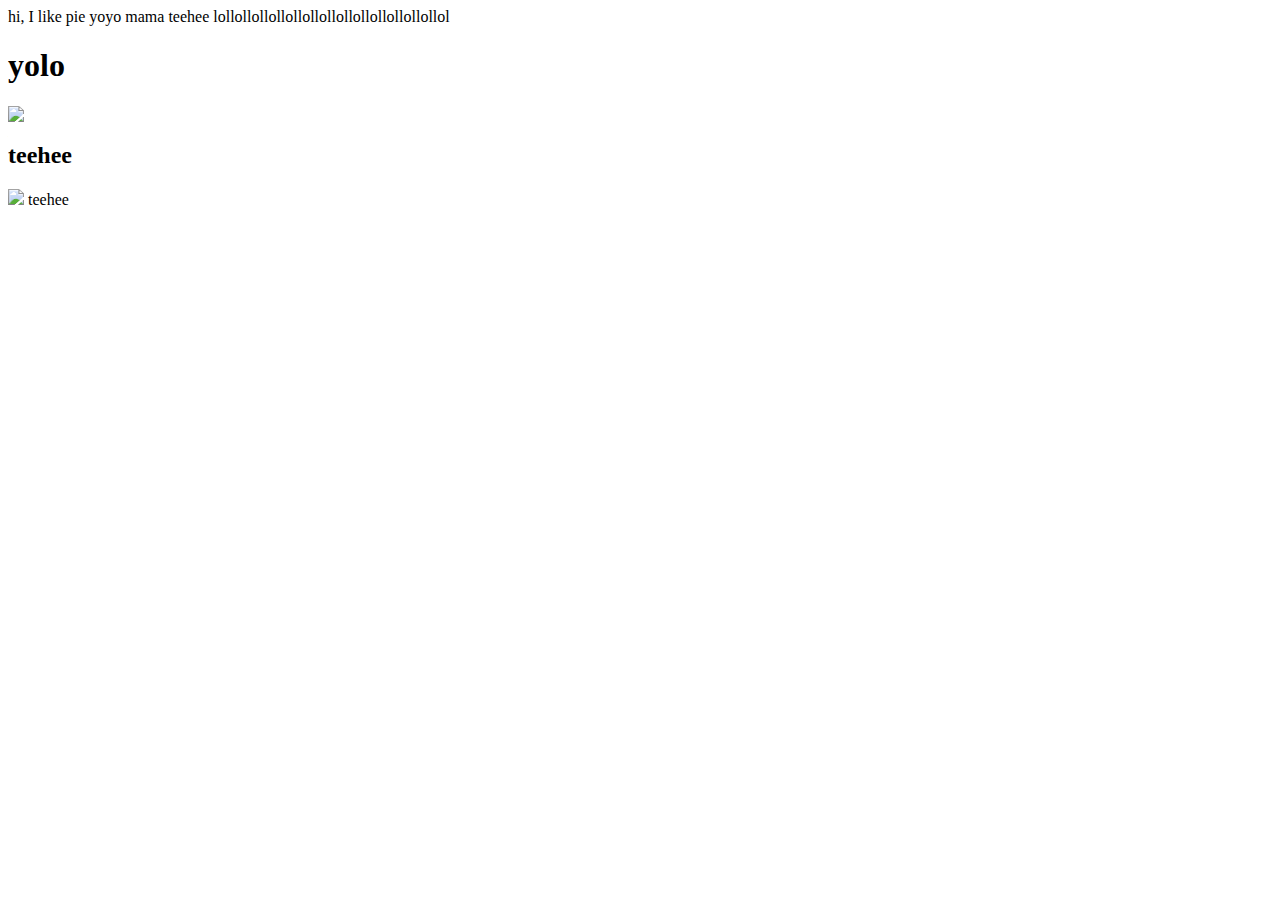
==== index.html @ 0c5f5f86 "my stuff" ====
hi, I like pie
yoyo mama teehee 
lollollollollollollollollollollollollollol
<!DOCTYPE html>
<html>
<head>
	<title>
		teehee 
	</title>
</head>
<body>
 <h1>

 	yolo
</h1>
<img src="http://ifunnyweb.com/wp-content/uploads/funny-baby-clon-toy.jpg"> 
  <h2>
  	teehee

  </h2>
  <img src="http://funny.st/wp-content/uploads/2011/08/No-you-did-not.jpg"
>
   teehee
</body>
</html>
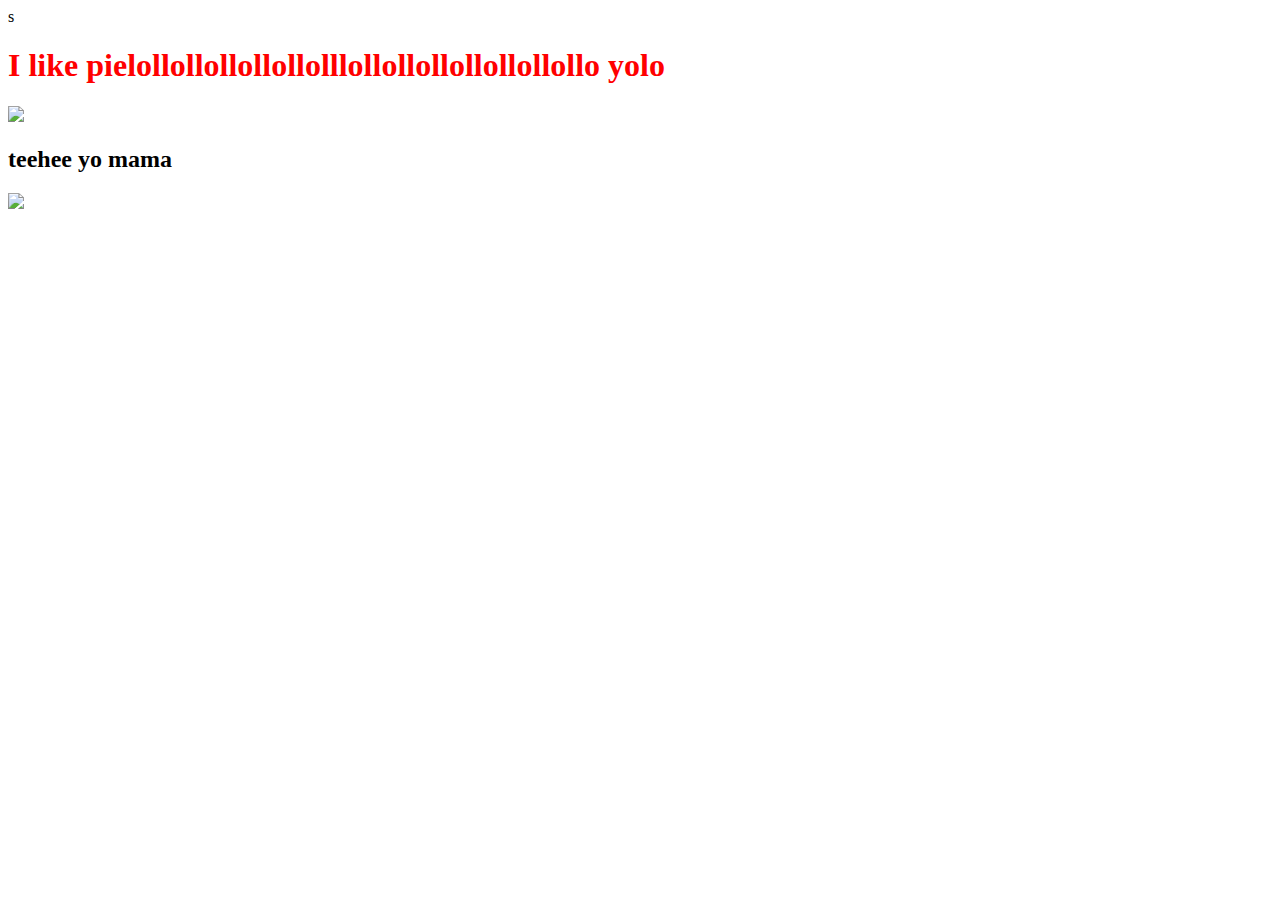
==== commit f0d63a6f: "mama" ====
--- a/index.html
+++ b/index.html
@@ -1,25 +1,28 @@
-hi, I like pie
-yoyo mama teehee 
-lollollollollollollollollollollollollollol
-<!DOCTYPE html>
+<!DOCTYPE html> 
+
+
 <html>
-<head>
+<head>s
 	<title>
-		teehee 
+		teehee
+
 	</title>
+<link rel="stylesheet" type="text/css" href="style.css">
+
 </head>
 <body>
  <h1>
-
+I like pielollollollollollolllollollollollollollollo
  	yolo
 </h1>
 <img src="http://ifunnyweb.com/wp-content/uploads/funny-baby-clon-toy.jpg"> 
   <h2>
   	teehee
-
+yo mama
   </h2>
   <img src="http://funny.st/wp-content/uploads/2011/08/No-you-did-not.jpg"
 >
-   teehee
+
+  <h3> teehee</h3>
 </body>
 </html>--- a/style.css
+++ b/style.css
@@ -0,0 +1,3 @@
+h1{color:red;}
+
+h3{color:white;}
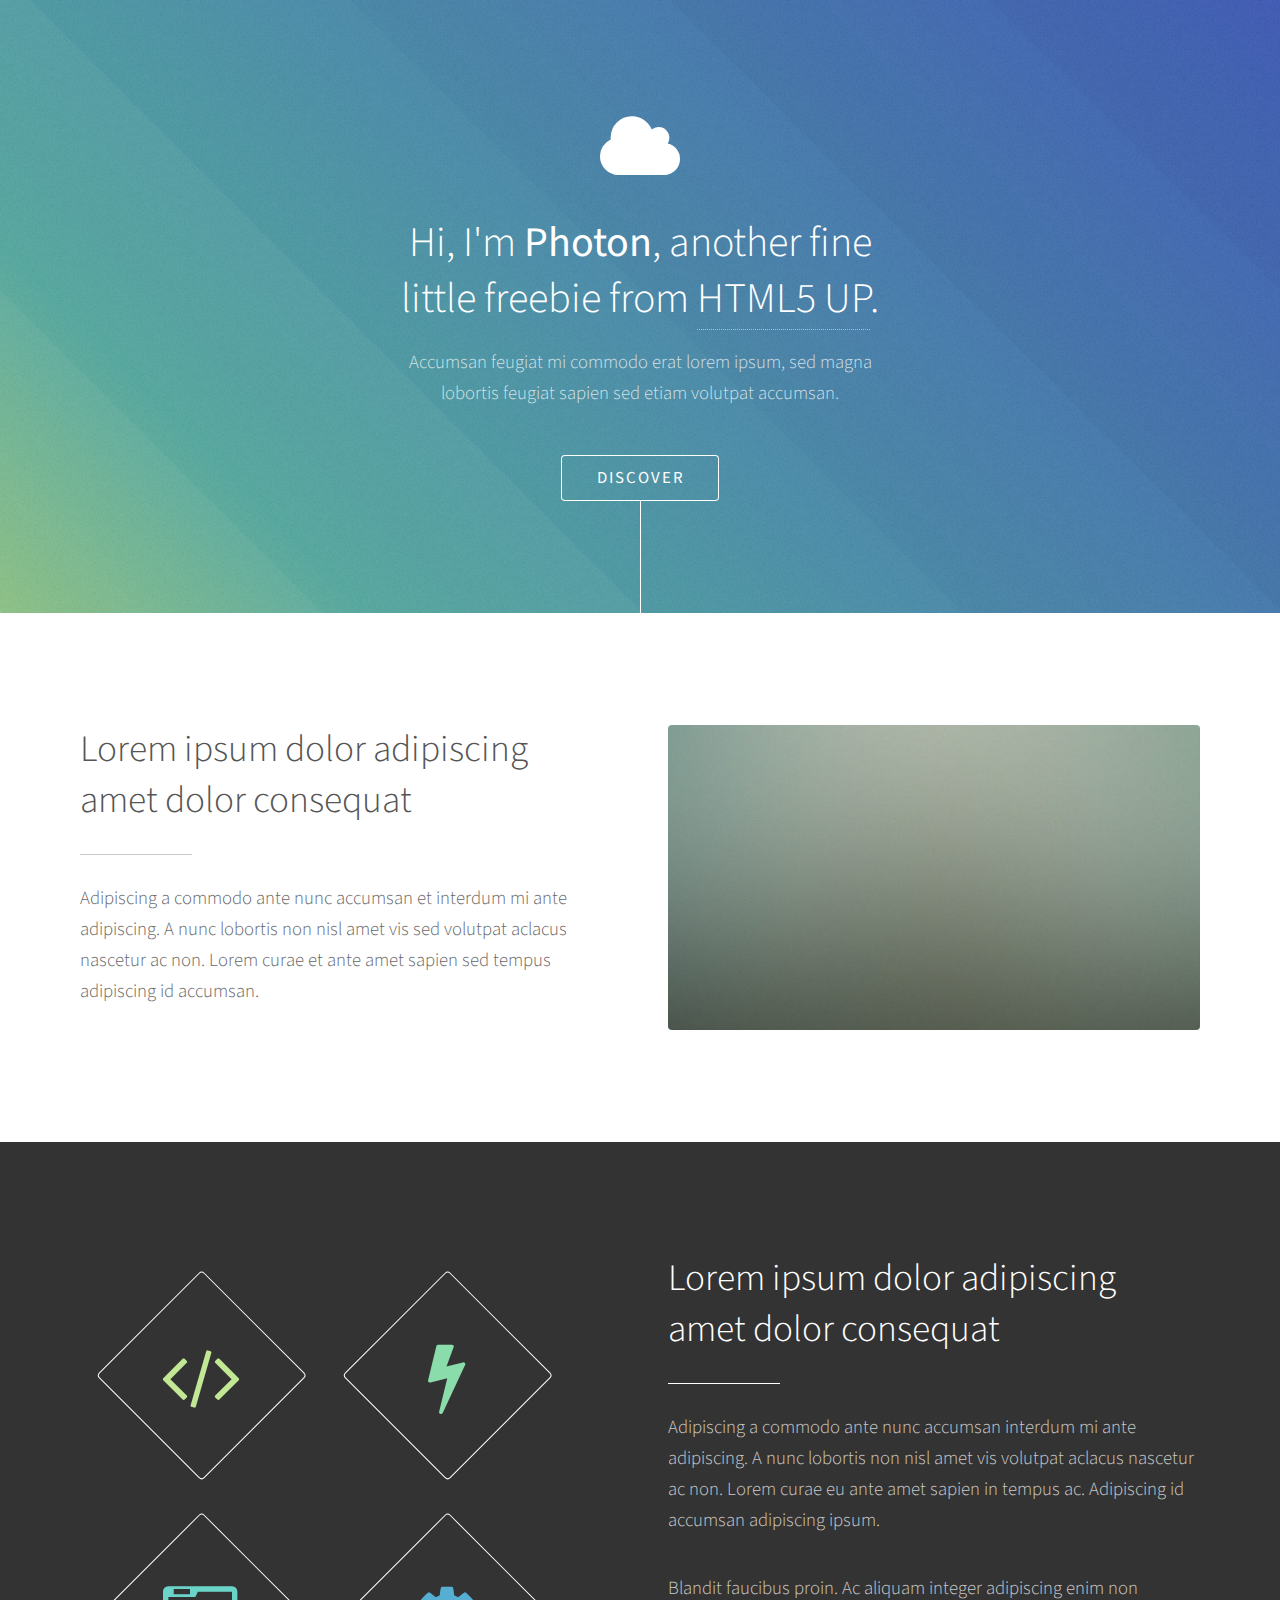
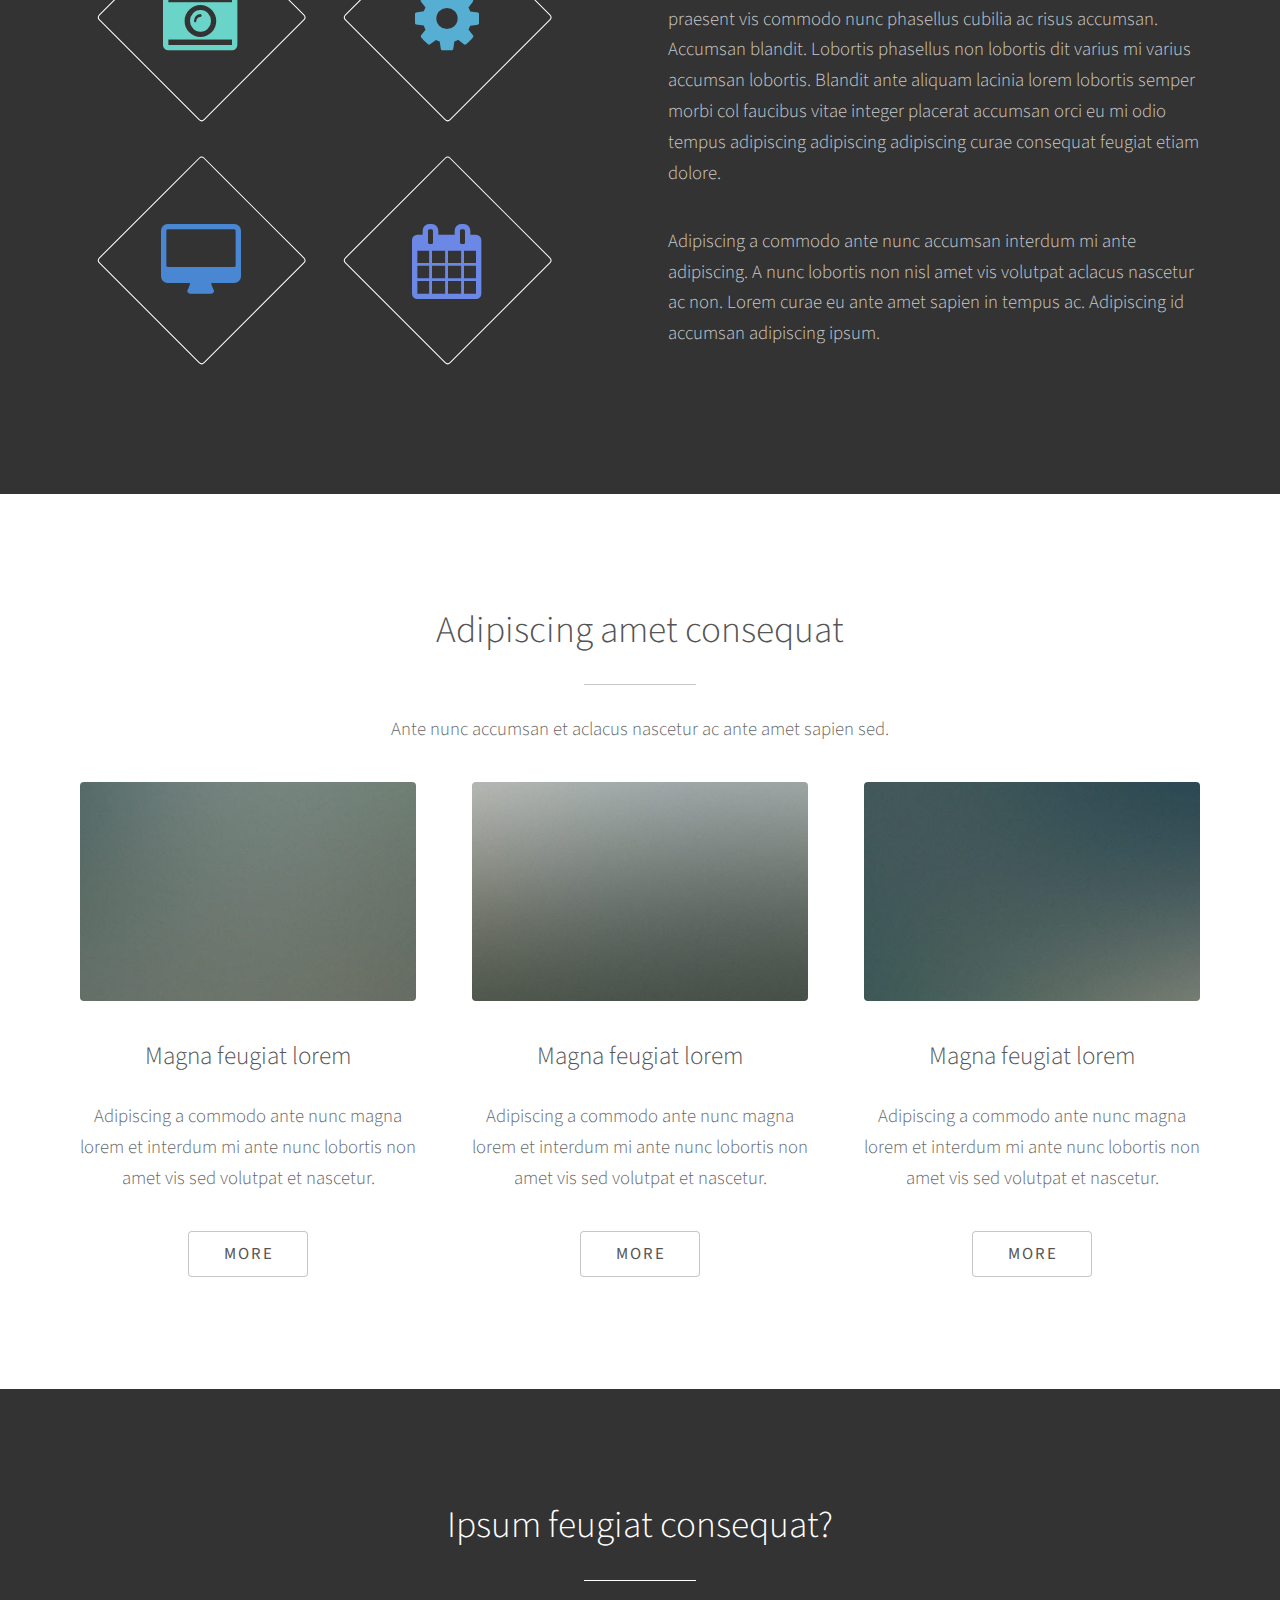
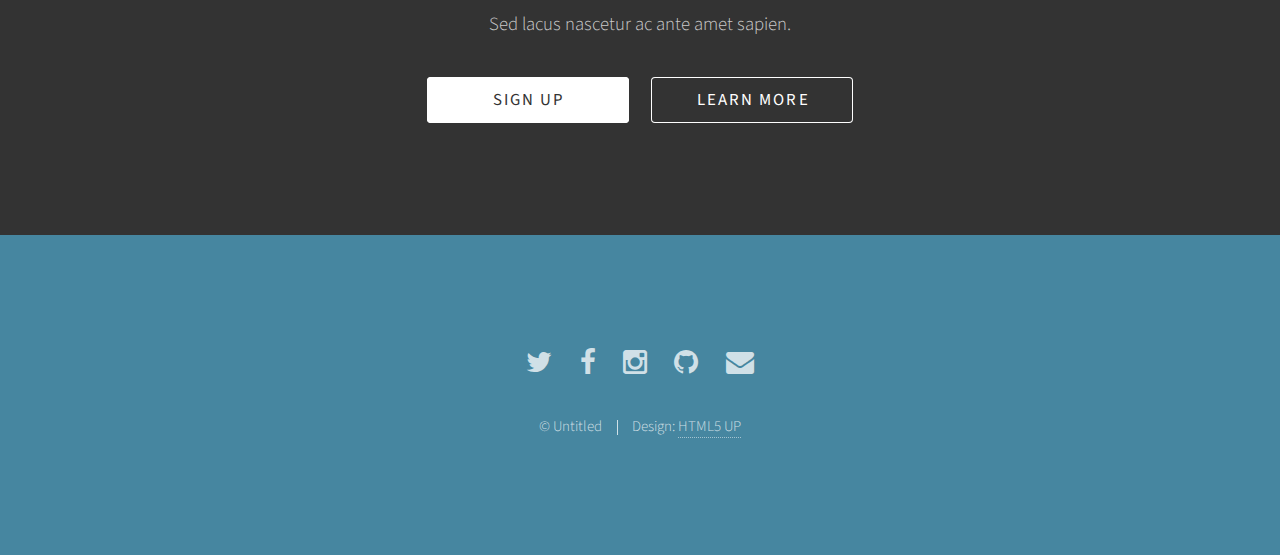
==== commit b53b1d8f: "addrszw ymxrgxnzesbh5rhgaewzse4rawf3" ====
--- a/index.html
+++ b/index.html
@@ -1,28 +1,472 @@
-<!DOCTYPE html> 
-
-
-<html>
-<head>s
-	<title>
-		teehee
-
-	</title>
-<link rel="stylesheet" type="text/css" href="style.css">
-
-</head>
-<body>
- <h1>
-I like pielollollollollollolllollollollollollollollo
- 	yolo
-</h1>
-<img src="http://ifunnyweb.com/wp-content/uploads/funny-baby-clon-toy.jpg"> 
-  <h2>
-  	teehee
-yo mama
-  </h2>
-  <img src="http://funny.st/wp-content/uploads/2011/08/No-you-did-not.jpg"
->
-
-  <h3> teehee</h3>
-</body>
+<!DOCTYPE HTML>
+<!--
+	Photon by HTML5 UP
+	html5up.net | @n33co
+	Free for personal and commercial use under the CCA 3.0 license (html5up.net/license)
+-->
+<html>
+	<head>
+		<title>Photon by HTML5 UP</title>
+		<meta http-equiv="content-type" content="text/html; charset=utf-8" />
+		<meta name="description" content="" />
+		<meta name="keywords" content="" />
+		<!--[if lte IE 8]><script src="css/ie/html5shiv.js"></script><![endif]-->
+		<script src="js/jquery.min.js"></script>
+		<script src="js/jquery.scrolly.min.js"></script>
+		<script src="js/skel.min.js"></script>
+		<script src="js/init.js"></script>
+		<noscript>
+			<link rel="stylesheet" href="css/skel.css" />
+			<link rel="stylesheet" href="css/style.css" />
+			<link rel="stylesheet" href="css/style-xlarge.css" />
+		</noscript>
+		<!--[if lte IE 9]><link rel="stylesheet" href="css/ie/v9.css" /><![endif]-->
+		<!--[if lte IE 8]><link rel="stylesheet" href="css/ie/v8.css" /><![endif]-->
+	</head>
+	<body>
+
+		<!-- Header -->
+			<section id="header">
+				<div class="inner">
+					<span class="icon major fa-cloud"></span>
+					<h1>Hi, I'm <strong>Photon</strong>, another fine<br />
+					little freebie from <a href="http://html5up.net">HTML5 UP</a>.</h1>
+					<p>Accumsan feugiat mi commodo erat lorem ipsum, sed magna<br />
+					lobortis feugiat sapien sed etiam volutpat accumsan.</p>
+					<ul class="actions">
+						<li><a href="#one" class="button scrolly">Discover</a></li>
+					</ul>
+				</div>
+			</section>
+
+		<!-- One -->
+			<section id="one" class="main style1">
+				<div class="container">
+					<div class="row 150%">
+						<div class="6u 12u$(medium)">
+							<header class="major">
+								<h2>Lorem ipsum dolor adipiscing<br />
+								amet dolor consequat</h2>
+							</header>
+							<p>Adipiscing a commodo ante nunc accumsan et interdum mi ante adipiscing. A nunc lobortis non nisl amet vis sed volutpat aclacus nascetur ac non. Lorem curae et ante amet sapien sed tempus adipiscing id accumsan.</p>
+						</div>
+						<div class="6u$ 12u$(medium) important(medium)">
+							<span class="image fit"><img src="images/pic01.jpg" alt="" /></span>
+						</div>
+					</div>
+				</div>
+			</section>
+
+		<!-- Two -->
+			<section id="two" class="main style2">
+				<div class="container">
+					<div class="row 150%">
+						<div class="6u 12u$(medium)">
+							<ul class="major-icons">
+								<li><span class="icon style1 major fa-code"></span></li>
+								<li><span class="icon style2 major fa-bolt"></span></li>
+								<li><span class="icon style3 major fa-camera-retro"></span></li>
+								<li><span class="icon style4 major fa-cog"></span></li>
+								<li><span class="icon style5 major fa-desktop"></span></li>
+								<li><span class="icon style6 major fa-calendar"></span></li>
+							</ul>
+						</div>
+						<div class="6u$ 12u$(medium)">
+							<header class="major">
+								<h2>Lorem ipsum dolor adipiscing<br />
+								amet dolor consequat</h2>
+							</header>
+							<p>Adipiscing a commodo ante nunc accumsan interdum mi ante adipiscing. A nunc lobortis non nisl amet vis volutpat aclacus nascetur ac non. Lorem curae eu ante amet sapien in tempus ac. Adipiscing id accumsan adipiscing ipsum.</p>
+							<p>Blandit faucibus proin. Ac aliquam integer adipiscing enim non praesent vis commodo nunc phasellus cubilia ac risus accumsan. Accumsan blandit. Lobortis phasellus non lobortis dit varius mi varius accumsan lobortis. Blandit ante aliquam lacinia lorem lobortis semper morbi col faucibus vitae integer placerat accumsan orci eu mi odio tempus adipiscing adipiscing adipiscing curae consequat feugiat etiam dolore.</p>
+							<p>Adipiscing a commodo ante nunc accumsan interdum mi ante adipiscing. A nunc lobortis non nisl amet vis volutpat aclacus nascetur ac non. Lorem curae eu ante amet sapien in tempus ac. Adipiscing id accumsan adipiscing ipsum.</p>
+						</div>
+					</div>
+				</div>
+			</section>
+
+		<!-- Three -->
+			<section id="three" class="main style1 special">
+				<div class="container">
+					<header class="major">
+						<h2>Adipiscing amet consequat</h2>
+					</header>
+					<p>Ante nunc accumsan et aclacus nascetur ac ante amet sapien sed.</p>
+					<div class="row 150%">
+						<div class="4u 12u$(medium)">
+							<span class="image fit"><img src="images/pic02.jpg" alt="" /></span>
+							<h3>Magna feugiat lorem</h3>
+							<p>Adipiscing a commodo ante nunc magna lorem et interdum mi ante nunc lobortis non amet vis sed volutpat et nascetur.</p>
+							<ul class="actions">
+								<li><a href="#" class="button">More</a></li>
+							</ul>
+						</div>
+						<div class="4u 12u$(medium)">
+							<span class="image fit"><img src="images/pic03.jpg" alt="" /></span>
+							<h3>Magna feugiat lorem</h3>
+							<p>Adipiscing a commodo ante nunc magna lorem et interdum mi ante nunc lobortis non amet vis sed volutpat et nascetur.</p>
+							<ul class="actions">
+								<li><a href="#" class="button">More</a></li>
+							</ul>
+						</div>
+						<div class="4u$ 12u$(medium)">
+							<span class="image fit"><img src="images/pic04.jpg" alt="" /></span>
+							<h3>Magna feugiat lorem</h3>
+							<p>Adipiscing a commodo ante nunc magna lorem et interdum mi ante nunc lobortis non amet vis sed volutpat et nascetur.</p>
+							<ul class="actions">
+								<li><a href="#" class="button">More</a></li>
+							</ul>
+						</div>
+					</div>
+				</div>
+			</section>
+
+		<!-- Four -->
+			<section id="four" class="main style2 special">
+				<div class="container">
+					<header class="major">
+						<h2>Ipsum feugiat consequat?</h2>
+					</header>
+					<p>Sed lacus nascetur ac ante amet sapien.</p>
+					<ul class="actions uniform">
+						<li><a href="#" class="button special">Sign Up</a></li>
+						<li><a href="#" class="button">Learn More</a></li>
+					</ul>
+				</div>
+			</section>
+
+		<!-- Five -->
+		<!--
+			<section id="five" class="main style1">
+				<div class="container">
+					<header class="major special">
+						<h2>Elements</h2>
+					</header>
+
+					<section>
+						<h4>Text</h4>
+						<p>This is <b>bold</b> and this is <strong>strong</strong>. This is <i>italic</i> and this is <em>emphasized</em>.
+						This is <sup>superscript</sup> text and this is <sub>subscript</sub> text.
+						This is <u>underlined</u> and this is code: <code>for (;;) { ... }</code>. Finally, <a href="#">this is a link</a>.</p>
+						<hr />
+						<header>
+							<h4>Heading with a Subtitle</h4>
+							<p>Lorem ipsum dolor sit amet nullam id egestas urna aliquam</p>
+						</header>
+						<p>Nunc lacinia ante nunc ac lobortis. Interdum adipiscing gravida odio porttitor sem non mi integer non faucibus ornare mi ut ante amet placerat aliquet. Volutpat eu sed ante lacinia sapien lorem accumsan varius montes viverra nibh in adipiscing blandit tempus accumsan.</p>
+						<header>
+							<h5>Heading with a Subtitle</h5>
+							<p>Lorem ipsum dolor sit amet nullam id egestas urna aliquam</p>
+						</header>
+						<p>Nunc lacinia ante nunc ac lobortis. Interdum adipiscing gravida odio porttitor sem non mi integer non faucibus ornare mi ut ante amet placerat aliquet. Volutpat eu sed ante lacinia sapien lorem accumsan varius montes viverra nibh in adipiscing blandit tempus accumsan.</p>
+						<hr />
+						<h2>Heading Level 2</h2>
+						<h3>Heading Level 3</h3>
+						<h4>Heading Level 4</h4>
+						<h5>Heading Level 5</h5>
+						<h6>Heading Level 6</h6>
+						<hr />
+						<h5>Blockquote</h5>
+						<blockquote>Fringilla nisl. Donec accumsan interdum nisi, quis tincidunt felis sagittis eget tempus euismod. Vestibulum ante ipsum primis in faucibus vestibulum. Blandit adipiscing eu felis iaculis volutpat ac adipiscing accumsan faucibus. Vestibulum ante ipsum primis in faucibus lorem ipsum dolor sit amet nullam adipiscing eu felis.</blockquote>
+						<h5>Preformatted</h5>
+						<pre><code>i = 0;
+
+while (!deck.isInOrder()) {
+print 'Iteration ' + i;
+deck.shuffle();
+i++;
+}
+
+print 'It took ' + i + ' iterations to sort the deck.';</code></pre>
+					</section>
+
+					<section>
+						<h4>Lists</h4>
+						<div class="row">
+							<div class="6u 12u$(medium)">
+								<h5>Unordered</h5>
+								<ul>
+									<li>Dolor pulvinar etiam.</li>
+									<li>Sagittis adipiscing.</li>
+									<li>Felis enim feugiat.</li>
+								</ul>
+								<h5>Alternate</h5>
+								<ul class="alt">
+									<li>Dolor pulvinar etiam.</li>
+									<li>Sagittis adipiscing.</li>
+									<li>Felis enim feugiat.</li>
+								</ul>
+							</div>
+							<div class="6u$ 12u$(medium)">
+								<h5>Ordered</h5>
+								<ol>
+									<li>Dolor pulvinar etiam.</li>
+									<li>Etiam vel felis viverra.</li>
+									<li>Felis enim feugiat.</li>
+									<li>Dolor pulvinar etiam.</li>
+									<li>Etiam vel felis lorem.</li>
+									<li>Felis enim et feugiat.</li>
+								</ol>
+								<h5>Icons</h5>
+								<ul class="icons">
+									<li><a href="#" class="icon fa-twitter"><span class="label">Twitter</span></a></li>
+									<li><a href="#" class="icon fa-facebook"><span class="label">Facebook</span></a></li>
+									<li><a href="#" class="icon fa-instagram"><span class="label">Instagram</span></a></li>
+									<li><a href="#" class="icon fa-github"><span class="label">Github</span></a></li>
+								</ul>
+							</div>
+						</div>
+						<h5>Actions</h5>
+						<div class="row">
+							<div class="6u 12u$(medium)">
+								<ul class="actions">
+									<li><a href="#" class="button special">Default</a></li>
+									<li><a href="#" class="button">Default</a></li>
+								</ul>
+								<ul class="actions small">
+									<li><a href="#" class="button special small">Small</a></li>
+									<li><a href="#" class="button small">Small</a></li>
+								</ul>
+								<ul class="actions vertical">
+									<li><a href="#" class="button special">Default</a></li>
+									<li><a href="#" class="button">Default</a></li>
+								</ul>
+								<ul class="actions vertical small">
+									<li><a href="#" class="button special small">Small</a></li>
+									<li><a href="#" class="button small">Small</a></li>
+								</ul>
+							</div>
+							<div class="6u 12u$(medium)">
+								<ul class="actions vertical">
+									<li><a href="#" class="button special fit">Default</a></li>
+									<li><a href="#" class="button fit">Default</a></li>
+								</ul>
+								<ul class="actions vertical small">
+									<li><a href="#" class="button special small fit">Small</a></li>
+									<li><a href="#" class="button small fit">Small</a></li>
+								</ul>
+							</div>
+						</div>
+					</section>
+
+					<section>
+						<h4>Table</h4>
+						<h5>Default</h5>
+						<div class="table-wrapper">
+							<table>
+								<thead>
+									<tr>
+										<th>Name</th>
+										<th>Description</th>
+										<th>Price</th>
+									</tr>
+								</thead>
+								<tbody>
+									<tr>
+										<td>Item One</td>
+										<td>Ante turpis integer aliquet porttitor.</td>
+										<td>29.99</td>
+									</tr>
+									<tr>
+										<td>Item Two</td>
+										<td>Vis ac commodo adipiscing arcu aliquet.</td>
+										<td>19.99</td>
+									</tr>
+									<tr>
+										<td>Item Three</td>
+										<td> Morbi faucibus arcu accumsan lorem.</td>
+										<td>29.99</td>
+									</tr>
+									<tr>
+										<td>Item Four</td>
+										<td>Vitae integer tempus condimentum.</td>
+										<td>19.99</td>
+									</tr>
+									<tr>
+										<td>Item Five</td>
+										<td>Ante turpis integer aliquet porttitor.</td>
+										<td>29.99</td>
+									</tr>
+								</tbody>
+								<tfoot>
+									<tr>
+										<td colspan="2"></td>
+										<td>100.00</td>
+									</tr>
+								</tfoot>
+							</table>
+						</div>
+
+						<h5>Alternate</h5>
+						<div class="table-wrapper">
+							<table class="alt">
+								<thead>
+									<tr>
+										<th>Name</th>
+										<th>Description</th>
+										<th>Price</th>
+									</tr>
+								</thead>
+								<tbody>
+									<tr>
+										<td>Item One</td>
+										<td>Ante turpis integer aliquet porttitor.</td>
+										<td>29.99</td>
+									</tr>
+									<tr>
+										<td>Item Two</td>
+										<td>Vis ac commodo adipiscing arcu aliquet.</td>
+										<td>19.99</td>
+									</tr>
+									<tr>
+										<td>Item Three</td>
+										<td> Morbi faucibus arcu accumsan lorem.</td>
+										<td>29.99</td>
+									</tr>
+									<tr>
+										<td>Item Four</td>
+										<td>Vitae integer tempus condimentum.</td>
+										<td>19.99</td>
+									</tr>
+									<tr>
+										<td>Item Five</td>
+										<td>Ante turpis integer aliquet porttitor.</td>
+										<td>29.99</td>
+									</tr>
+								</tbody>
+								<tfoot>
+									<tr>
+										<td colspan="2"></td>
+										<td>100.00</td>
+									</tr>
+								</tfoot>
+							</table>
+						</div>
+					</section>
+
+					<section>
+						<h4>Buttons</h4>
+						<ul class="actions">
+							<li><a href="#" class="button special">Special</a></li>
+							<li><a href="#" class="button">Default</a></li>
+						</ul>
+						<ul class="actions">
+							<li><a href="#" class="button big">Big</a></li>
+							<li><a href="#" class="button">Default</a></li>
+							<li><a href="#" class="button small">Small</a></li>
+						</ul>
+						<ul class="actions fit">
+							<li><a href="#" class="button fit">Fit</a></li>
+							<li><a href="#" class="button special fit">Fit</a></li>
+							<li><a href="#" class="button fit">Fit</a></li>
+						</ul>
+						<ul class="actions fit small">
+							<li><a href="#" class="button special fit small">Fit + Small</a></li>
+							<li><a href="#" class="button fit small">Fit + Small</a></li>
+							<li><a href="#" class="button special fit small">Fit + Small</a></li>
+						</ul>
+						<ul class="actions">
+							<li><a href="#" class="button special icon fa-download">Icon</a></li>
+							<li><a href="#" class="button icon fa-download">Icon</a></li>
+						</ul>
+						<ul class="actions">
+							<li><span class="button special disabled">Disabled</span></li>
+							<li><span class="button disabled">Disabled</span></li>
+						</ul>
+					</section>
+
+					<section>
+						<h4>Form</h4>
+						<form method="post" action="#">
+							<div class="row uniform 50%">
+								<div class="6u 12u$(xsmall)">
+									<input type="text" name="demo-name" id="demo-name" value="" placeholder="Name" />
+								</div>
+								<div class="6u$ 12u$(xsmall)">
+									<input type="email" name="demo-email" id="demo-email" value="" placeholder="Email" />
+								</div>
+								<div class="12u$">
+									<div class="select-wrapper">
+										<select name="demo-category" id="demo-category">
+											<option value="">- Category -</option>
+											<option value="1">Manufacturing</option>
+											<option value="1">Shipping</option>
+											<option value="1">Administration</option>
+											<option value="1">Human Resources</option>
+										</select>
+									</div>
+								</div>
+								<div class="4u 12u$(small)">
+									<input type="radio" id="demo-priority-low" name="demo-priority" checked>
+									<label for="demo-priority-low">Low</label>
+								</div>
+								<div class="4u 12u$(small)">
+									<input type="radio" id="demo-priority-normal" name="demo-priority">
+									<label for="demo-priority-normal">Normal</label>
+								</div>
+								<div class="4u$ 12u$(small)">
+									<input type="radio" id="demo-priority-high" name="demo-priority">
+									<label for="demo-priority-high">High</label>
+								</div>
+								<div class="6u 12u$(small)">
+									<input type="checkbox" id="demo-copy" name="demo-copy">
+									<label for="demo-copy">Email me a copy</label>
+								</div>
+								<div class="6u$ 12u$(small)">
+									<input type="checkbox" id="demo-human" name="demo-human" checked>
+									<label for="demo-human">Not a robot</label>
+								</div>
+								<div class="12u$">
+									<textarea name="demo-message" id="demo-message" placeholder="Enter your message" rows="6"></textarea>
+								</div>
+								<div class="12u$">
+									<ul class="actions">
+										<li><input type="submit" value="Send Message" class="special" /></li>
+										<li><input type="reset" value="Reset" /></li>
+									</ul>
+								</div>
+							</div>
+						</form>
+					</section>
+
+					<section>
+						<h4>Image</h4>
+						<h5>Fit</h5>
+						<div class="box alt">
+							<div class="row uniform 50%">
+								<div class="12u"><span class="image fit"><img src="images/pic06.jpg" alt="" /></span></div>
+								<div class="4u"><span class="image fit"><img src="images/pic02.jpg" alt="" /></span></div>
+								<div class="4u"><span class="image fit"><img src="images/pic03.jpg" alt="" /></span></div>
+								<div class="4u"><span class="image fit"><img src="images/pic04.jpg" alt="" /></span></div>
+								<div class="4u"><span class="image fit"><img src="images/pic03.jpg" alt="" /></span></div>
+								<div class="4u"><span class="image fit"><img src="images/pic04.jpg" alt="" /></span></div>
+								<div class="4u"><span class="image fit"><img src="images/pic02.jpg" alt="" /></span></div>
+								<div class="4u"><span class="image fit"><img src="images/pic04.jpg" alt="" /></span></div>
+								<div class="4u"><span class="image fit"><img src="images/pic02.jpg" alt="" /></span></div>
+								<div class="4u"><span class="image fit"><img src="images/pic03.jpg" alt="" /></span></div>
+							</div>
+						</div>
+						<h5>Left &amp; Right</h5>
+						<p><span class="image left"><img src="images/pic05.jpg" alt="" /></span>Fringilla nisl. Donec accumsan interdum nisi, quis tincidunt felis sagittis eget. tempus euismod. Vestibulum ante ipsum primis in faucibus vestibulum. Blandit adipiscing eu felis iaculis volutpat ac adipiscing accumsan eu faucibus. Integer ac pellentesque praesent tincidunt felis sagittis eget. tempus euismod. Vestibulum ante ipsum primis in faucibus vestibulum. Blandit adipiscing eu felis iaculis volutpat ac adipiscing accumsan eu faucibus. Integer ac pellentesque praesent. Donec accumsan interdum nisi, quis tincidunt felis sagittis eget. tempus euismod. Vestibulum ante ipsum primis in faucibus vestibulum. Blandit adipiscing eu felis iaculis volutpat ac adipiscing accumsan eu faucibus. Integer ac pellentesque praesent tincidunt felis sagittis eget. tempus euismod. Vestibulum ante ipsum primis in faucibus vestibulum. Blandit adipiscing eu felis iaculis volutpat ac adipiscing accumsan eu faucibus. Integer ac pellentesque praesent. Blandit adipiscing eu felis iaculis volutpat ac adipiscing accumsan eu faucibus. Integer ac pellentesque praesent tincidunt felis sagittis eget. tempus euismod. Vestibulum ante ipsum primis in faucibus vestibulum. Blandit adipiscing eu felis iaculis volutpat ac adipiscing accumsan eu faucibus. Integer ac pellentesque praesent.</p>
+						<p><span class="image right"><img src="images/pic05.jpg" alt="" /></span>Fringilla nisl. Donec accumsan interdum nisi, quis tincidunt felis sagittis eget. tempus euismod. Vestibulum ante ipsum primis in faucibus vestibulum. Blandit adipiscing eu felis iaculis volutpat ac adipiscing accumsan eu faucibus. Integer ac pellentesque praesent tincidunt felis sagittis eget. tempus euismod. Vestibulum ante ipsum primis in faucibus vestibulum. Blandit adipiscing eu felis iaculis volutpat ac adipiscing accumsan eu faucibus. Integer ac pellentesque praesent. Donec accumsan interdum nisi, quis tincidunt felis sagittis eget. tempus euismod. Vestibulum ante ipsum primis in faucibus vestibulum. Blandit adipiscing eu felis iaculis volutpat ac adipiscing accumsan eu faucibus. Integer ac pellentesque praesent tincidunt felis sagittis eget. tempus euismod. Vestibulum ante ipsum primis in faucibus vestibulum. Blandit adipiscing eu felis iaculis volutpat ac adipiscing accumsan eu faucibus. Integer ac pellentesque praesent. Blandit adipiscing eu felis iaculis volutpat ac adipiscing accumsan eu faucibus. Integer ac pellentesque praesent tincidunt felis sagittis eget. tempus euismod. Vestibulum ante ipsum primis in faucibus vestibulum. Blandit adipiscing eu felis iaculis volutpat ac adipiscing accumsan eu faucibus. Integer ac pellentesque praesent.</p>
+					</section>
+
+				</div>
+			</section>
+		-->
+
+		<!-- Footer -->
+			<section id="footer">
+				<ul class="icons">
+					<li><a href="#" class="icon alt fa-twitter"><span class="label">Twitter</span></a></li>
+					<li><a href="#" class="icon alt fa-facebook"><span class="label">Facebook</span></a></li>
+					<li><a href="#" class="icon alt fa-instagram"><span class="label">Instagram</span></a></li>
+					<li><a href="#" class="icon alt fa-github"><span class="label">GitHub</span></a></li>
+					<li><a href="#" class="icon alt fa-envelope"><span class="label">Email</span></a></li>
+				</ul>
+				<ul class="copyright">
+					<li>&copy; Untitled</li><li>Design: <a href="http://html5up.net">HTML5 UP</a></li>
+				</ul>
+			</section>
+
+	</body>
 </html>--- a/css/skel.css
+++ b/css/skel.css
@@ -0,0 +1,247 @@
+/* Resets (http://meyerweb.com/eric/tools/css/reset/ | v2.0 | 20110126 | License: none (public domain)) */
+
+	html,body,div,span,applet,object,iframe,h1,h2,h3,h4,h5,h6,p,blockquote,pre,a,abbr,acronym,address,big,cite,code,del,dfn,em,img,ins,kbd,q,s,samp,small,strike,strong,sub,sup,tt,var,b,u,i,center,dl,dt,dd,ol,ul,li,fieldset,form,label,legend,table,caption,tbody,tfoot,thead,tr,th,td,article,aside,canvas,details,embed,figure,figcaption,footer,header,hgroup,menu,nav,output,ruby,section,summary,time,mark,audio,video{margin:0;padding:0;border:0;font-size:100%;font:inherit;vertical-align:baseline;}article,aside,details,figcaption,figure,footer,header,hgroup,menu,nav,section{display:block;}body{line-height:1;}ol,ul{list-style:none;}blockquote,q{quotes:none;}blockquote:before,blockquote:after,q:before,q:after{content:'';content:none;}table{border-collapse:collapse;border-spacing:0;}body{-webkit-text-size-adjust:none}
+
+/* Box Model */
+
+	*, *:before, *:after {
+		-moz-box-sizing: border-box;
+		-webkit-box-sizing: border-box;
+		box-sizing: border-box;
+	}
+
+/* Container */
+
+	.container {
+		margin-left: auto;
+		margin-right: auto;
+
+		/* width: (containers) */
+		width: 60em;
+	}
+
+	/* Modifiers */
+
+		/* 125% */
+			.container.\31 25\25 {
+				width: 100%;
+
+				/* max-width: (containers * 1.25) */
+				max-width: 75em;
+
+				/* min-width: (containers) */
+				min-width: 60em;
+			}
+
+		/* 75% */
+			.container.\37 5\25 {
+
+				/* width: (containers * 0.75) */
+				width: 45em;
+
+			}
+
+		/* 50% */
+			.container.\35 0\25 {
+
+				/* width: (containers * 0.50) */
+				width: 30em;
+
+			}
+
+		/* 25% */
+			.container.\32 5\25 {
+
+				/* width: (containers * 0.25) */
+				width: 15em;
+
+			}
+
+/* Grid */
+
+	.row {
+		border-bottom: solid 1px transparent;
+	}
+
+	.row > * {
+		float: left;
+	}
+
+	.row:after, .row:before {
+		content: '';
+		display: block;
+		clear: both;
+		height: 0;
+	}
+
+	.row.uniform > * > :first-child {
+		margin-top: 0;
+	}
+
+	.row.uniform > * > :last-child {
+		margin-bottom: 0;
+	}
+
+	/* Gutters */
+
+		/* Normal */
+
+			.row > * {
+				/* padding: (gutters.horizontal) 0 0 (gutters.vertical) */
+				padding: 0 0 0 2em;
+			}
+
+			.row {
+				/* margin: -(gutters.horizontal) 0 -1px -(gutters.vertical) */
+				margin: 0 0 -1px -2em;
+			}
+
+			.row.uniform > * {
+				/* padding: (gutters.vertical) 0 0 (gutters.vertical) */
+				padding: 2em 0 0 2em;
+			}
+
+			.row.uniform {
+				/* margin: -(gutters.vertical) 0 -1px -(gutters.vertical) */
+				margin: -2em 0 -1px -2em;
+			}
+
+		/* 200% */
+
+			.row.\32 00\25 > * {
+				/* padding: (gutters.horizontal) 0 0 (gutters.vertical) */
+				padding: 0 0 0 4em;
+			}
+
+			.row.\32 00\25 {
+				/* margin: -(gutters.horizontal) 0 -1px -(gutters.vertical) */
+				margin: 0 0 -1px -4em;
+			}
+
+			.row.uniform.\32 00\25 > * {
+				/* padding: (gutters.vertical) 0 0 (gutters.vertical) */
+				padding: 4em 0 0 4em;
+			}
+
+			.row.uniform.\32 00\25 {
+				/* margin: -(gutters.vertical) 0 -1px -(gutters.vertical) */
+				margin: -4em 0 -1px -4em;
+			}
+
+		/* 150% */
+
+			.row.\31 50\25 > * {
+				/* padding: (gutters.horizontal) 0 0 (gutters.vertical) */
+				padding: 0 0 0 3em;
+			}
+
+			.row.\31 50\25 {
+				/* margin: -(gutters.horizontal) 0 -1px -(gutters.vertical) */
+				margin: 0 0 -1px -3em;
+			}
+
+			.row.uniform.\31 50\25 > * {
+				/* padding: (gutters.vertical) 0 0 (gutters.vertical) */
+				padding: 3em 0 0 3em;
+			}
+
+			.row.uniform.\31 50\25 {
+				/* margin: -(gutters.vertical) 0 -1px -(gutters.vertical) */
+				margin: -3em 0 -1px -3em;
+			}
+
+		/* 50% */
+
+			.row.\35 0\25 > * {
+				/* padding: (gutters.horizontal) 0 0 (gutters.vertical) */
+				padding: 0 0 0 1em;
+			}
+
+			.row.\35 0\25 {
+				/* margin: -(gutters.horizontal) 0 -1px -(gutters.vertical) */
+				margin: 0 0 -1px -1em;
+			}
+
+			.row.uniform.\35 0\25 > * {
+				/* padding: (gutters.vertical) 0 0 (gutters.vertical) */
+				padding: 1em 0 0 1em;
+			}
+
+			.row.uniform.\35 0\25 {
+				/* margin: -(gutters.vertical) 0 -1px -(gutters.vertical) */
+				margin: -1em 0 -1px -1em;
+			}
+
+		/* 25% */
+
+			.row.\32 5\25 > * {
+				/* padding: (gutters.horizontal) 0 0 (gutters.vertical) */
+				padding: 0 0 0 0.5em;
+			}
+
+			.row.\32 5\25 {
+				/* margin: -(gutters.horizontal) 0 -1px -(gutters.vertical) */
+				margin: 0 0 -1px -0.5em;
+			}
+
+			.row.uniform.\32 5\25 > * {
+				/* padding: (gutters.vertical) 0 0 (gutters.vertical) */
+				padding: 0.5em 0 0 0.5em;
+			}
+
+			.row.uniform.\32 5\25 {
+				/* margin: -(gutters.vertical) 0 -1px -(gutters.vertical) */
+				margin: -0.5em 0 -1px -0.5em;
+			}
+
+		/* 0% */
+
+			.row.\30 \25 > * {
+				padding: 0;
+			}
+
+			.row.\30 \25 {
+				margin: 0 0 -1px 0;
+			}
+
+	/* Cells */
+
+		.\31 2u, .\31 2u\24 { width: 100%; clear: none; margin-left: 0; }
+		.\31 1u, .\31 1u\24 { width: 91.6666666667%; clear: none; margin-left: 0; }
+		.\31 0u, .\31 0u\24 { width: 83.3333333333%; clear: none; margin-left: 0; }
+		.\39 u, .\39 u\24 { width: 75%; clear: none; margin-left: 0; }
+		.\38 u, .\38 u\24 { width: 66.6666666667%; clear: none; margin-left: 0; }
+		.\37 u, .\37 u\24 { width: 58.3333333333%; clear: none; margin-left: 0; }
+		.\36 u, .\36 u\24 { width: 50%; clear: none; margin-left: 0; }
+		.\35 u, .\35 u\24 { width: 41.6666666667%; clear: none; margin-left: 0; }
+		.\34 u, .\34 u\24 { width: 33.3333333333%; clear: none; margin-left: 0; }
+		.\33 u, .\33 u\24 { width: 25%; clear: none; margin-left: 0; }
+		.\32 u, .\32 u\24 { width: 16.6666666667%; clear: none; margin-left: 0; }
+		.\31 u, .\31 u\24 { width: 8.3333333333%; clear: none; margin-left: 0; }
+
+		.\31 2u\24 + *,
+		.\31 1u\24 + *,
+		.\31 0u\24 + *,
+		.\39 u\24 + *,
+		.\38 u\24 + *,
+		.\37 u\24 + *,
+		.\36 u\24 + *,
+		.\35 u\24 + *,
+		.\34 u\24 + *,
+		.\33 u\24 + *,
+		.\32 u\24 + *,
+		.\31 u\24 + * {
+			clear: left;
+		}
+
+		.\-11u { margin-left: 91.6666666667% }
+		.\-10u { margin-left: 83.3333333333% }
+		.\-9u { margin-left: 75% }
+		.\-8u { margin-left: 66.6666666667% }
+		.\-7u { margin-left: 58.3333333333% }
+		.\-6u { margin-left: 50% }
+		.\-5u { margin-left: 41.6666666667% }
+		.\-4u { margin-left: 33.3333333333% }
+		.\-3u { margin-left: 25% }
+		.\-2u { margin-left: 16.6666666667% }
+		.\-1u { margin-left: 8.3333333333% }--- a/css/style.css
+++ b/css/style.css
@@ -0,0 +1,1336 @@
+@import url(font-awesome.min.css);
+@import url("http://fonts.googleapis.com/css?family=Source+Sans+Pro:300,300italic,400,400italic");
+
+/*
+	Photon by HTML5 UP
+	html5up.net | @n33co
+	Free for personal and commercial use under the CCA 3.0 license (html5up.net/license)
+*/
+
+/* Basic */
+
+	body {
+		background: #fff;
+	}
+
+		body.is-loading *, body.is-loading *:before, body.is-loading *:after {
+			-moz-animation: none !important;
+			-webkit-animation: none !important;
+			-o-animation: none !important;
+			-ms-animation: none !important;
+			animation: none !important;
+			-moz-transition: none !important;
+			-webkit-transition: none !important;
+			-o-transition: none !important;
+			-ms-transition: none !important;
+			transition: none !important;
+		}
+
+	body, input, select, textarea {
+		color: #666;
+		font-family: "Source Sans Pro", Helvetica, sans-serif;
+		font-size: 16pt;
+		font-weight: 300;
+		line-height: 1.65em;
+	}
+
+	a {
+		-moz-transition: color 0.2s ease-in-out, border-color 0.2s ease-in-out;
+		-webkit-transition: color 0.2s ease-in-out, border-color 0.2s ease-in-out;
+		-o-transition: color 0.2s ease-in-out, border-color 0.2s ease-in-out;
+		-ms-transition: color 0.2s ease-in-out, border-color 0.2s ease-in-out;
+		transition: color 0.2s ease-in-out, border-color 0.2s ease-in-out;
+		border-bottom: dotted 1px #666;
+		color: inherit;
+		text-decoration: none;
+	}
+
+		a:hover {
+			border-bottom-color: transparent !important;
+			color: #6bd4c8;
+		}
+
+	strong, b {
+		color: #555;
+		font-weight: 400;
+	}
+
+	em, i {
+		font-style: italic;
+	}
+
+	p {
+		margin: 0 0 2em 0;
+	}
+
+	h1, h2, h3, h4, h5, h6 {
+		color: #555;
+		line-height: 1em;
+		margin: 0 0 1em 0;
+	}
+
+		h1 a, h2 a, h3 a, h4 a, h5 a, h6 a {
+			color: inherit;
+			text-decoration: none;
+		}
+
+	h1 {
+		font-size: 2.25em;
+		line-height: 1.35em;
+	}
+
+	h2 {
+		font-size: 2em;
+		line-height: 1.35em;
+	}
+
+	h3 {
+		font-size: 1.35em;
+		line-height: 1.5em;
+	}
+
+	h4 {
+		font-size: 1.25em;
+		line-height: 1.5em;
+	}
+
+	h5 {
+		font-size: 0.9em;
+		line-height: 1.5em;
+	}
+
+	h6 {
+		font-size: 0.7em;
+		line-height: 1.5em;
+	}
+
+	sub {
+		font-size: 0.8em;
+		position: relative;
+		top: 0.5em;
+	}
+
+	sup {
+		font-size: 0.8em;
+		position: relative;
+		top: -0.5em;
+	}
+
+	hr {
+		border: 0;
+		border-bottom: solid 1px rgba(144, 144, 144, 0.5);
+		margin: 2em 0;
+	}
+
+		hr.major {
+			margin: 3em 0;
+		}
+
+	blockquote {
+		border-left: solid 4px rgba(144, 144, 144, 0.5);
+		font-style: italic;
+		margin: 0 0 2em 0;
+		padding: 0.5em 0 0.5em 2em;
+	}
+
+	code {
+		background: rgba(144, 144, 144, 0.075);
+		border-radius: 4px;
+		border: solid 1px rgba(144, 144, 144, 0.5);
+		font-family: "Courier New", monospace;
+		font-size: 0.9em;
+		margin: 0 0.25em;
+		padding: 0.25em 0.65em;
+	}
+
+	pre {
+		-webkit-overflow-scrolling: touch;
+		font-family: "Courier New", monospace;
+		font-size: 0.9em;
+		margin: 0 0 2em 0;
+	}
+
+		pre code {
+			display: block;
+			line-height: 1.75em;
+			padding: 1em 1.5em;
+			overflow-x: auto;
+		}
+
+	.align-left {
+		text-align: left;
+	}
+
+	.align-center {
+		text-align: center;
+	}
+
+	.align-right {
+		text-align: right;
+	}
+
+/* Section/Article */
+
+	section.special, article.special {
+		text-align: center;
+	}
+
+	header p {
+		color: #999;
+		margin: 0 0 1.5em 0;
+		position: relative;
+	}
+
+	header h2 + p {
+		font-size: 1.25em;
+		line-height: 1.5em;
+		margin-top: -1em;
+	}
+
+	header h3 + p {
+		font-size: 1.1em;
+		line-height: 1.5em;
+		margin-top: -0.8em;
+	}
+
+	header h4 + p,
+	header h5 + p,
+	header h6 + p {
+		font-size: 0.9em;
+		line-height: 1.5em;
+		margin-top: -0.6em;
+	}
+
+	header.major {
+		margin: 0 0 1em 0;
+	}
+
+		header.major:after {
+			background: rgba(144, 144, 144, 0.5);
+			content: '';
+			display: inline-block;
+			height: 1px;
+			margin-top: 1.5em;
+			width: 6em;
+		}
+
+		header.major h2, header.major h3, header.major h4, header.major h5, header.major h6 {
+			margin: 0;
+		}
+
+		header.major p {
+			margin: 0.7em 0 0 0;
+		}
+
+	header.special {
+		text-align: center;
+	}
+
+/* Form */
+
+	form {
+		margin: 0 0 2em 0;
+	}
+
+	label {
+		color: #555;
+		display: block;
+		font-size: 0.9em;
+		font-weight: 400;
+		margin: 0 0 1em 0;
+	}
+
+	input[type="text"],
+	input[type="password"],
+	input[type="email"],
+	select,
+	textarea {
+		-moz-appearance: none;
+		-webkit-appearance: none;
+		-o-appearance: none;
+		-ms-appearance: none;
+		appearance: none;
+		background: rgba(144, 144, 144, 0.075);
+		border-radius: 4px;
+		border: none;
+		border: solid 1px rgba(144, 144, 144, 0.5);
+		color: inherit;
+		display: block;
+		outline: 0;
+		padding: 0 1em;
+		text-decoration: none;
+		width: 100%;
+	}
+
+		input[type="text"]:invalid,
+		input[type="password"]:invalid,
+		input[type="email"]:invalid,
+		select:invalid,
+		textarea:invalid {
+			box-shadow: none;
+		}
+
+		input[type="text"]:focus,
+		input[type="password"]:focus,
+		input[type="email"]:focus,
+		select:focus,
+		textarea:focus {
+			border-color: #6bd4c8;
+		}
+
+	.select-wrapper {
+		text-decoration: none;
+		display: block;
+		position: relative;
+	}
+
+		.select-wrapper:before {
+			-moz-osx-font-smoothing: grayscale;
+			-webkit-font-smoothing: antialiased;
+			font-family: FontAwesome;
+			font-style: normal;
+			font-weight: normal;
+			text-transform: none !important;
+		}
+
+		.select-wrapper:before {
+			color: rgba(144, 144, 144, 0.5);
+			content: '\f078';
+			display: block;
+			height: 2.75em;
+			line-height: 2.75em;
+			pointer-events: none;
+			position: absolute;
+			right: 0;
+			text-align: center;
+			top: 0;
+			width: 2.75em;
+		}
+
+		.select-wrapper select::-ms-expand {
+			display: none;
+		}
+
+	input[type="text"],
+	input[type="password"],
+	input[type="email"],
+	select {
+		height: 2.75em;
+	}
+
+	textarea {
+		padding: 0.75em 1em;
+	}
+
+	input[type="checkbox"],
+	input[type="radio"] {
+		-moz-appearance: none;
+		-webkit-appearance: none;
+		-o-appearance: none;
+		-ms-appearance: none;
+		appearance: none;
+		display: block;
+		float: left;
+		margin-right: -2em;
+		opacity: 0;
+		width: 1em;
+		z-index: -1;
+	}
+
+		input[type="checkbox"] + label,
+		input[type="radio"] + label {
+			text-decoration: none;
+			color: #666;
+			cursor: pointer;
+			display: inline-block;
+			font-size: 1em;
+			font-weight: 300;
+			padding-left: 2.4em;
+			padding-right: 0.75em;
+			position: relative;
+		}
+
+			input[type="checkbox"] + label:before,
+			input[type="radio"] + label:before {
+				-moz-osx-font-smoothing: grayscale;
+				-webkit-font-smoothing: antialiased;
+				font-family: FontAwesome;
+				font-style: normal;
+				font-weight: normal;
+				text-transform: none !important;
+			}
+
+			input[type="checkbox"] + label:before,
+			input[type="radio"] + label:before {
+				background: rgba(144, 144, 144, 0.075);
+				border-radius: 4px;
+				border: solid 1px rgba(144, 144, 144, 0.5);
+				content: '';
+				display: inline-block;
+				height: 1.65em;
+				left: 0;
+				line-height: 1.58125em;
+				position: absolute;
+				text-align: center;
+				top: 0;
+				width: 1.65em;
+			}
+
+		input[type="checkbox"]:checked + label:before,
+		input[type="radio"]:checked + label:before {
+			background: #666666;
+			border-color: #666666;
+			color: #ffffff;
+			content: '\f00c';
+		}
+
+		input[type="checkbox"]:focus + label:before,
+		input[type="radio"]:focus + label:before {
+			border-color: #6bd4c8;
+		}
+
+	input[type="checkbox"] + label:before {
+		border-radius: 4px;
+	}
+
+	input[type="radio"] + label:before {
+		border-radius: 100%;
+	}
+
+	::-webkit-input-placeholder {
+		color: #999 !important;
+		opacity: 1.0;
+	}
+
+	:-moz-placeholder {
+		color: #999 !important;
+		opacity: 1.0;
+	}
+
+	::-moz-placeholder {
+		color: #999 !important;
+		opacity: 1.0;
+	}
+
+	:-ms-input-placeholder {
+		color: #999 !important;
+		opacity: 1.0;
+	}
+
+	.formerize-placeholder {
+		color: #999 !important;
+		opacity: 1.0;
+	}
+
+/* Box */
+
+	.box {
+		border-radius: 4px;
+		border: solid 1px rgba(144, 144, 144, 0.5);
+		margin-bottom: 2em;
+		padding: 1.5em;
+	}
+
+		.box > :last-child,
+		.box > :last-child > :last-child,
+		.box > :last-child > :last-child > :last-child {
+			margin-bottom: 0;
+		}
+
+		.box.alt {
+			border: 0;
+			border-radius: 0;
+			padding: 0;
+		}
+
+/* Icon */
+
+	.icon {
+		text-decoration: none;
+		border-bottom: none;
+		position: relative;
+	}
+
+		.icon:before {
+			-moz-osx-font-smoothing: grayscale;
+			-webkit-font-smoothing: antialiased;
+			font-family: FontAwesome;
+			font-style: normal;
+			font-weight: normal;
+			text-transform: none !important;
+		}
+
+		.icon > .label {
+			display: none;
+		}
+
+		.icon.style1:before {
+			color: #c3e895;
+		}
+
+		.icon.style2:before {
+			color: #8addaa;
+		}
+
+		.icon.style3:before {
+			color: #6bd4c8;
+		}
+
+		.icon.style4:before {
+			color: #57aed3;
+		}
+
+		.icon.style5:before {
+			color: #4a87d3;
+		}
+
+		.icon.style6:before {
+			color: #6b88e6;
+		}
+
+		.icon.major {
+			text-decoration: none;
+			color: #555;
+			cursor: default;
+			display: inline-block;
+			margin: 0 0 1.5em 0;
+		}
+
+			.icon.major:before {
+				-moz-osx-font-smoothing: grayscale;
+				-webkit-font-smoothing: antialiased;
+				font-family: FontAwesome;
+				font-style: normal;
+				font-weight: normal;
+				text-transform: none !important;
+			}
+
+			.icon.major:before {
+				font-size: 4em;
+				line-height: 1em;
+			}
+
+/* Image */
+
+	.image {
+		border-radius: 4px;
+		border: 0;
+		display: inline-block;
+		position: relative;
+	}
+
+		.image img {
+			border-radius: 4px;
+			display: block;
+		}
+
+		.image.left {
+			float: left;
+			padding: 0 1.5em 1em 0;
+			top: 0.25em;
+		}
+
+		.image.right {
+			float: right;
+			padding: 0 0 1em 1.5em;
+			top: 0.25em;
+		}
+
+		.image.left, .image.right {
+			max-width: 40%;
+		}
+
+			.image.left img, .image.right img {
+				width: 100%;
+			}
+
+		.image.fit {
+			display: block;
+			margin: 0 0 2em 0;
+			width: 100%;
+		}
+
+			.image.fit img {
+				width: 100%;
+			}
+
+/* List */
+
+	ol {
+		list-style: decimal;
+		margin: 0 0 2em 0;
+		padding-left: 1.25em;
+	}
+
+		ol li {
+			padding-left: 0.25em;
+		}
+
+	ul {
+		list-style: disc;
+		margin: 0 0 2em 0;
+		padding-left: 1em;
+	}
+
+		ul li {
+			padding-left: 0.5em;
+		}
+
+		ul.alt {
+			list-style: none;
+			padding-left: 0;
+		}
+
+			ul.alt li {
+				border-top: solid 1px rgba(144, 144, 144, 0.5);
+				padding: 0.5em 0;
+			}
+
+				ul.alt li:first-child {
+					border-top: 0;
+					padding-top: 0;
+				}
+
+		ul.icons {
+			cursor: default;
+			list-style: none;
+			padding-left: 0;
+		}
+
+			ul.icons li {
+				display: inline-block;
+				padding: 0 1.25em 0 0;
+			}
+
+				ul.icons li:last-child {
+					padding-right: 0;
+				}
+
+				ul.icons li .icon:before {
+					font-size: 1.5em;
+				}
+
+		ul.major-icons {
+			list-style: none;
+			padding-left: 0;
+		}
+
+			ul.major-icons li {
+				display: inline-block;
+				padding: 2.5em;
+				text-align: center;
+			}
+
+				ul.major-icons li .icon {
+					-moz-transform: rotate(45deg);
+					-webkit-transform: rotate(45deg);
+					-o-transform: rotate(45deg);
+					-ms-transform: rotate(45deg);
+					transform: rotate(45deg);
+					border-radius: 4px;
+					border: solid 1px rgba(144, 144, 144, 0.5);
+					display: inline-block;
+					height: 8em;
+					line-height: 8em;
+					margin: 0;
+					text-align: center;
+					width: 8em;
+				}
+
+					ul.major-icons li .icon:before {
+						-moz-transform: rotate(-45deg);
+						-webkit-transform: rotate(-45deg);
+						-o-transform: rotate(-45deg);
+						-ms-transform: rotate(-45deg);
+						transform: rotate(-45deg);
+						display: inline-block;
+						line-height: inherit;
+					}
+
+		ul.actions {
+			cursor: default;
+			list-style: none;
+			padding-left: 0;
+		}
+
+			ul.actions li {
+				display: inline-block;
+				padding: 0 1em 0 0;
+				vertical-align: middle;
+			}
+
+				ul.actions li:last-child {
+					padding-right: 0;
+				}
+
+			ul.actions.small li {
+				padding: 0 0.5em 0 0;
+			}
+
+			ul.actions.vertical li {
+				display: block;
+				padding: 1em 0 0 0;
+			}
+
+				ul.actions.vertical li:first-child {
+					padding-top: 0;
+				}
+
+				ul.actions.vertical li > * {
+					margin-bottom: 0;
+				}
+
+			ul.actions.vertical.small li {
+				padding: 0.5em 0 0 0;
+			}
+
+				ul.actions.vertical.small li:first-child {
+					padding-top: 0;
+				}
+
+			ul.actions.uniform li > * {
+				min-width: 12em;
+			}
+
+			ul.actions.fit {
+				display: table;
+				margin-left: -1em;
+				padding: 0;
+				table-layout: fixed;
+				width: calc(100% + 1em);
+			}
+
+				ul.actions.fit li {
+					display: table-cell;
+					padding: 0 0 0 1em;
+				}
+
+					ul.actions.fit li > * {
+						margin-bottom: 0;
+					}
+
+				ul.actions.fit.small {
+					margin-left: -0.5em;
+					width: calc(100% + 0.5em);
+				}
+
+					ul.actions.fit.small li {
+						padding: 0 0 0 0.5em;
+					}
+
+	dl {
+		margin: 0 0 2em 0;
+	}
+
+/* Table */
+
+	.table-wrapper {
+		-webkit-overflow-scrolling: touch;
+		overflow-x: auto;
+	}
+
+	table {
+		margin: 0 0 2em 0;
+		width: 100%;
+	}
+
+		table tbody tr {
+			border-left: 0;
+			border-right: 0;
+		}
+
+			table tbody tr:nth-child(2n + 1) {
+				background-color: rgba(144, 144, 144, 0.075);
+			}
+
+		table td {
+			padding: 0.75em 0.75em;
+		}
+
+		table th {
+			color: #555;
+			font-size: 0.9em;
+			font-weight: 400;
+			padding: 0 0.75em 0.75em 0.75em;
+			text-align: left;
+		}
+
+		table thead {
+			border-bottom: solid 1px rgba(144, 144, 144, 0.5);
+		}
+
+		table tfoot {
+			border-top: solid 1px rgba(144, 144, 144, 0.5);
+		}
+
+		table.alt {
+			border-collapse: separate;
+		}
+
+			table.alt tbody tr td {
+				border: solid 1px rgba(144, 144, 144, 0.5);
+				border-left-width: 0;
+				border-top-width: 0;
+			}
+
+				table.alt tbody tr td:first-child {
+					border-left-width: 1px;
+				}
+
+			table.alt tbody tr:first-child td {
+				border-top-width: 1px;
+			}
+
+			table.alt thead {
+				border-bottom: 0;
+			}
+
+			table.alt tfoot {
+				border-top: 0;
+			}
+
+/* Button */
+
+	input[type="submit"],
+	input[type="reset"],
+	input[type="button"],
+	button,
+	.button {
+		-moz-appearance: none;
+		-webkit-appearance: none;
+		-o-appearance: none;
+		-ms-appearance: none;
+		appearance: none;
+		-moz-transition: background-color 0.2s ease-in-out, color 0.2s ease-in-out;
+		-webkit-transition: background-color 0.2s ease-in-out, color 0.2s ease-in-out;
+		-o-transition: background-color 0.2s ease-in-out, color 0.2s ease-in-out;
+		-ms-transition: background-color 0.2s ease-in-out, color 0.2s ease-in-out;
+		transition: background-color 0.2s ease-in-out, color 0.2s ease-in-out;
+		background-color: transparent;
+		border-radius: 4px;
+		border: 0;
+		box-shadow: inset 0 0 0 1px rgba(144, 144, 144, 0.5);
+		color: #555 !important;
+		cursor: pointer;
+		display: inline-block;
+		font-size: 0.9em;
+		font-weight: 400;
+		height: 2.75em;
+		letter-spacing: 0.125em;
+		line-height: 2.75em;
+		padding: 0 2em;
+		text-align: center;
+		text-decoration: none;
+		text-indent: 0.125em;
+		text-transform: uppercase;
+		white-space: nowrap;
+	}
+
+		input[type="submit"]:hover,
+		input[type="reset"]:hover,
+		input[type="button"]:hover,
+		button:hover,
+		.button:hover {
+			background-color: rgba(144, 144, 144, 0.075);
+		}
+
+		input[type="submit"]:active,
+		input[type="reset"]:active,
+		input[type="button"]:active,
+		button:active,
+		.button:active {
+			background-color: rgba(144, 144, 144, 0.2);
+		}
+
+		input[type="submit"].icon,
+		input[type="reset"].icon,
+		input[type="button"].icon,
+		button.icon,
+		.button.icon {
+			padding-left: 1.35em;
+		}
+
+			input[type="submit"].icon:before,
+			input[type="reset"].icon:before,
+			input[type="button"].icon:before,
+			button.icon:before,
+			.button.icon:before {
+				margin-right: 0.5em;
+			}
+
+		input[type="submit"].fit,
+		input[type="reset"].fit,
+		input[type="button"].fit,
+		button.fit,
+		.button.fit {
+			display: block;
+			margin: 0 0 1em 0;
+			width: 100%;
+		}
+
+		input[type="submit"].small,
+		input[type="reset"].small,
+		input[type="button"].small,
+		button.small,
+		.button.small {
+			font-size: 0.7em;
+		}
+
+		input[type="submit"].big,
+		input[type="reset"].big,
+		input[type="button"].big,
+		button.big,
+		.button.big {
+			font-size: 1.25em;
+		}
+
+		input[type="submit"].special,
+		input[type="reset"].special,
+		input[type="button"].special,
+		button.special,
+		.button.special {
+			background-color: #555;
+			box-shadow: none !important;
+			color: #fff !important;
+		}
+
+			input[type="submit"].special:hover,
+			input[type="reset"].special:hover,
+			input[type="button"].special:hover,
+			button.special:hover,
+			.button.special:hover {
+				background-color: #626262;
+			}
+
+			input[type="submit"].special:active,
+			input[type="reset"].special:active,
+			input[type="button"].special:active,
+			button.special:active,
+			.button.special:active {
+				background-color: #484848;
+			}
+
+		input[type="submit"].disabled, input[type="submit"]:disabled,
+		input[type="reset"].disabled,
+		input[type="reset"]:disabled,
+		input[type="button"].disabled,
+		input[type="button"]:disabled,
+		button.disabled,
+		button:disabled,
+		.button.disabled,
+		.button:disabled {
+			cursor: default;
+			opacity: 0.25;
+		}
+
+/* Main */
+
+	.main {
+		padding: 6em 0 4em 0;
+	}
+
+		.main.style1 {
+			background: #fff;
+		}
+
+		.main.style2 {
+			background-color: #333;
+			color: rgba(255, 255, 255, 0.75);
+			background-attachment: fixed,							fixed;
+			background-image: url("images/overlay1.png"), url("../images/header.jpg");
+			background-size: auto,							cover;
+		}
+
+			.main.style2 a {
+				border-bottom-color: rgba(255, 255, 255, 0.5);
+			}
+
+				.main.style2 a:hover {
+					color: #ffffff;
+				}
+
+			.main.style2 h1, .main.style2 h2, .main.style2 h3, .main.style2 h4, .main.style2 h5, .main.style2 h6, .main.style2 strong, .main.style2 b {
+				color: #ffffff;
+			}
+
+			.main.style2 header p {
+				color: #ffffff;
+			}
+
+			.main.style2 header.major:after {
+				background: #ffffff;
+			}
+
+			.main.style2 input[type="submit"],
+			.main.style2 input[type="reset"],
+			.main.style2 input[type="button"],
+			.main.style2 button,
+			.main.style2 .button {
+				box-shadow: inset 0 0 0 1px #ffffff;
+				color: #ffffff !important;
+			}
+
+				.main.style2 input[type="submit"]:hover,
+				.main.style2 input[type="reset"]:hover,
+				.main.style2 input[type="button"]:hover,
+				.main.style2 button:hover,
+				.main.style2 .button:hover {
+					background-color: rgba(255, 255, 255, 0.125);
+				}
+
+				.main.style2 input[type="submit"]:active,
+				.main.style2 input[type="reset"]:active,
+				.main.style2 input[type="button"]:active,
+				.main.style2 button:active,
+				.main.style2 .button:active {
+					background-color: rgba(255, 255, 255, 0.25);
+				}
+
+				.main.style2 input[type="submit"].special,
+				.main.style2 input[type="reset"].special,
+				.main.style2 input[type="button"].special,
+				.main.style2 button.special,
+				.main.style2 .button.special {
+					background-color: #ffffff;
+					box-shadow: inset 0 0 0 1px #ffffff !important;
+					color: #333 !important;
+				}
+
+					.main.style2 input[type="submit"].special:hover,
+					.main.style2 input[type="reset"].special:hover,
+					.main.style2 input[type="button"].special:hover,
+					.main.style2 button.special:hover,
+					.main.style2 .button.special:hover {
+						background-color: rgba(255, 255, 255, 0.125) !important;
+						color: #ffffff !important;
+					}
+
+					.main.style2 input[type="submit"].special:active,
+					.main.style2 input[type="reset"].special:active,
+					.main.style2 input[type="button"].special:active,
+					.main.style2 button.special:active,
+					.main.style2 .button.special:active {
+						background-color: rgba(255, 255, 255, 0.25) !important;
+					}
+
+			.main.style2 ul.major-icons li .icon {
+				border-color: #ffffff;
+			}
+
+			.main.style2 .icon.major {
+				color: #ffffff;
+			}
+
+/* Header */
+
+	#header {
+		padding: 9em 0 9em 0;
+		background-color: #4686a0;
+		color: rgba(255, 255, 255, 0.75);
+		background-attachment: fixed,							fixed,							fixed;
+		background-image: url("images/overlay2.png"), url("images/overlay3.svg"), linear-gradient(45deg, #9dc66b 5%, #4fa49a 30%, #4361c2);
+		background-position: top left,						center center,					center center;
+		background-size: auto,							cover,							cover;
+		overflow: hidden;
+		position: relative;
+		text-align: center;
+	}
+
+		#header a {
+			border-bottom-color: rgba(255, 255, 255, 0.5);
+		}
+
+			#header a:hover {
+				color: #ffffff;
+			}
+
+		#header h1, #header h2, #header h3, #header h4, #header h5, #header h6, #header strong, #header b {
+			color: #ffffff;
+		}
+
+		#header header p {
+			color: #ffffff;
+		}
+
+		#header header.major:after {
+			background: #ffffff;
+		}
+
+		#header input[type="submit"],
+		#header input[type="reset"],
+		#header input[type="button"],
+		#header button,
+		#header .button {
+			box-shadow: inset 0 0 0 1px #ffffff;
+			color: #ffffff !important;
+		}
+
+			#header input[type="submit"]:hover,
+			#header input[type="reset"]:hover,
+			#header input[type="button"]:hover,
+			#header button:hover,
+			#header .button:hover {
+				background-color: rgba(255, 255, 255, 0.125);
+			}
+
+			#header input[type="submit"]:active,
+			#header input[type="reset"]:active,
+			#header input[type="button"]:active,
+			#header button:active,
+			#header .button:active {
+				background-color: rgba(255, 255, 255, 0.25);
+			}
+
+			#header input[type="submit"].special,
+			#header input[type="reset"].special,
+			#header input[type="button"].special,
+			#header button.special,
+			#header .button.special {
+				background-color: #ffffff;
+				box-shadow: inset 0 0 0 1px #ffffff !important;
+				color: #4686a0 !important;
+			}
+
+				#header input[type="submit"].special:hover,
+				#header input[type="reset"].special:hover,
+				#header input[type="button"].special:hover,
+				#header button.special:hover,
+				#header .button.special:hover {
+					background-color: rgba(255, 255, 255, 0.125) !important;
+					color: #ffffff !important;
+				}
+
+				#header input[type="submit"].special:active,
+				#header input[type="reset"].special:active,
+				#header input[type="button"].special:active,
+				#header button.special:active,
+				#header .button.special:active {
+					background-color: rgba(255, 255, 255, 0.25) !important;
+				}
+
+		#header ul.major-icons li .icon {
+			border-color: #ffffff;
+		}
+
+		#header .icon.major {
+			color: #ffffff;
+		}
+
+		#header h1 {
+			margin: 0;
+		}
+
+		#header p {
+			margin: 1em 0 0 0;
+		}
+
+		#header .actions {
+			margin: 2.5em 0 0 0;
+			position: relative;
+		}
+
+			#header .actions:after {
+				background: #ffffff;
+				content: '';
+				height: 100vh;
+				left: 50%;
+				position: absolute;
+				top: 100%;
+				width: 1px;
+			}
+
+		#header .inner {
+			-moz-transition: -moz-transform 1.5s ease, opacity 2s ease;
+			-webkit-transition: -webkit-transform 1.5s ease, opacity 2s ease;
+			-o-transition: -o-transform 1.5s ease, opacity 2s ease;
+			-ms-transition: -ms-transform 1.5s ease, opacity 2s ease;
+			transition: transform 1.5s ease, opacity 2s ease;
+			-moz-transition-delay: 0.25s;
+			-webkit-transition-delay: 0.25s;
+			-o-transition-delay: 0.25s;
+			-ms-transition-delay: 0.25s;
+			transition-delay: 0.25s;
+			-moz-transform: scale(1);
+			-webkit-transform: scale(1);
+			-o-transform: scale(1);
+			-ms-transform: scale(1);
+			transform: scale(1);
+			opacity: 1;
+			position: relative;
+			z-index: 1;
+		}
+
+			#header .inner .actions {
+				-moz-transition: -moz-transform 1.25s ease;
+				-webkit-transition: -webkit-transform 1.25s ease;
+				-o-transition: -o-transform 1.25s ease;
+				-ms-transition: -ms-transform 1.25s ease;
+				transition: transform 1.25s ease;
+				-moz-transition-delay: 1s;
+				-webkit-transition-delay: 1s;
+				-o-transition-delay: 1s;
+				-ms-transition-delay: 1s;
+				transition-delay: 1s;
+				-moz-transform: translateY(0);
+				-webkit-transform: translateY(0);
+				-o-transform: translateY(0);
+				-ms-transform: translateY(0);
+				transform: translateY(0);
+				opacity: 1;
+			}
+
+		#header:after {
+			transition: -moz-opacity 1s ease;
+			transition: -webkit-opacity 1s ease;
+			transition: -o-opacity 1s ease;
+			transition: -ms-opacity 1s ease;
+			transition: opacity 1s ease;
+			background-image: linear-gradient(45deg, #4fa49a, #4361c2);
+			content: '';
+			height: 100%;
+			left: 0;
+			opacity: 0;
+			position: absolute;
+			top: 0;
+			width: 100%;
+		}
+
+	body.is-loading #header .inner {
+		-moz-transform: scale(1.05);
+		-webkit-transform: scale(1.05);
+		-o-transform: scale(1.05);
+		-ms-transform: scale(1.05);
+		transform: scale(1.05);
+		opacity: 0;
+	}
+
+		body.is-loading #header .inner .actions {
+			-moz-transform: translateY(30em);
+			-webkit-transform: translateY(30em);
+			-o-transform: translateY(30em);
+			-ms-transform: translateY(30em);
+			transform: translateY(30em);
+			opacity: 0;
+		}
+
+	body.is-loading #header:after {
+		opacity: 1;
+	}
+
+/* Footer */
+
+	#footer {
+		padding: 6em 0 6em 0;
+		background-color: #4686a0;
+		color: rgba(255, 255, 255, 0.75);
+		background-attachment: fixed,							fixed,							fixed;
+		background-image: url("images/overlay2.png"), url("images/overlay4.svg"), linear-gradient(45deg, #4361c2, #4fa49a 50%, #9dc66b 95%);
+		background-position: top left,						center center,					center center;
+		background-size: auto,							cover,							cover;
+		text-align: center;
+	}
+
+		#footer a {
+			border-bottom-color: rgba(255, 255, 255, 0.5);
+		}
+
+			#footer a:hover {
+				color: #ffffff;
+			}
+
+		#footer h1, #footer h2, #footer h3, #footer h4, #footer h5, #footer h6, #footer strong, #footer b {
+			color: #ffffff;
+		}
+
+		#footer header p {
+			color: #ffffff;
+		}
+
+		#footer header.major:after {
+			background: #ffffff;
+		}
+
+		#footer input[type="submit"],
+		#footer input[type="reset"],
+		#footer input[type="button"],
+		#footer button,
+		#footer .button {
+			box-shadow: inset 0 0 0 1px #ffffff;
+			color: #ffffff !important;
+		}
+
+			#footer input[type="submit"]:hover,
+			#footer input[type="reset"]:hover,
+			#footer input[type="button"]:hover,
+			#footer button:hover,
+			#footer .button:hover {
+				background-color: rgba(255, 255, 255, 0.125);
+			}
+
+			#footer input[type="submit"]:active,
+			#footer input[type="reset"]:active,
+			#footer input[type="button"]:active,
+			#footer button:active,
+			#footer .button:active {
+				background-color: rgba(255, 255, 255, 0.25);
+			}
+
+			#footer input[type="submit"].special,
+			#footer input[type="reset"].special,
+			#footer input[type="button"].special,
+			#footer button.special,
+			#footer .button.special {
+				background-color: #ffffff;
+				box-shadow: inset 0 0 0 1px #ffffff !important;
+				color: #4686a0 !important;
+			}
+
+				#footer input[type="submit"].special:hover,
+				#footer input[type="reset"].special:hover,
+				#footer input[type="button"].special:hover,
+				#footer button.special:hover,
+				#footer .button.special:hover {
+					background-color: rgba(255, 255, 255, 0.125) !important;
+					color: #ffffff !important;
+				}
+
+				#footer input[type="submit"].special:active,
+				#footer input[type="reset"].special:active,
+				#footer input[type="button"].special:active,
+				#footer button.special:active,
+				#footer .button.special:active {
+					background-color: rgba(255, 255, 255, 0.25) !important;
+				}
+
+		#footer ul.major-icons li .icon {
+			border-color: #ffffff;
+		}
+
+		#footer .icon.major {
+			color: #ffffff;
+		}
+
+		#footer .icons {
+			margin: 0;
+		}
+
+		#footer .copyright {
+			font-size: 0.8em;
+			list-style: none;
+			margin: 2em 0 0 0;
+			padding: 0;
+		}
+
+			#footer .copyright li {
+				border-left: solid 1px;
+				display: inline-block;
+				line-height: 1em;
+				margin-left: 1em;
+				padding: 0 0 0 1em;
+			}
+
+				#footer .copyright li:first-child {
+					border-left: 0;
+					margin-left: 0;
+					padding: 0;
+				}--- a/css/style-xlarge.css
+++ b/css/style-xlarge.css
@@ -0,0 +1,17 @@
+/*
+	Photon by HTML5 UP
+	html5up.net | @n33co
+	Free for personal and commercial use under the CCA 3.0 license (html5up.net/license)
+*/
+
+/* Basic */
+
+	body, input, select, textarea {
+		font-size: 14pt;
+	}
+
+/* Header */
+
+	#header {
+		padding: 6em 0 6em 0;
+	}--- a/css/ie/v9.css
+++ b/css/ie/v9.css
@@ -0,0 +1,55 @@
+/*
+	Photon by HTML5 UP
+	html5up.net | @n33co
+	Free for personal and commercial use under the CCA 3.0 license (html5up.net/license)
+*/
+
+/* Header */
+
+	#header {
+		background-image: none;
+		filter: progid:DXImageTransform.Microsoft.Gradient(startColorStr="#4fa49a", endColorStr="#4361c2", GradientType=1);
+		position: relative;
+	}
+
+		#header:before {
+			background-image: url("../images/overlay2.png"), url("../images/overlay3.svg");
+			background-position: top left,							center center;
+			background-size: auto,								cover;
+			content: '';
+			height: 100%;
+			left: 0;
+			position: absolute;
+			top: 0;
+			width: 100%;
+		}
+
+		#header > * {
+			position: relative;
+			z-index: 1;
+		}
+
+/* Footer */
+
+	#footer {
+		background-image: none;
+		filter: progid:DXImageTransform.Microsoft.Gradient(startColorStr="#4361c2", endColorStr="#4fa49a", GradientType=1);
+		position: relative;
+	}
+
+		#footer:before {
+			background-image: url("../images/overlay2.png"), url("../images/overlay4.svg");
+			background-position: top left,							center center;
+			background-size: auto,								cover;
+			content: '';
+			height: 100%;
+			left: 0;
+			position: absolute;
+			top: 0;
+			width: 100%;
+		}
+
+		#footer > * {
+			position: relative;
+			z-index: 1;
+		}--- a/css/ie/v8.css
+++ b/css/ie/v8.css
@@ -0,0 +1,368 @@
+/*
+	Photon by HTML5 UP
+	html5up.net | @n33co
+	Free for personal and commercial use under the CCA 3.0 license (html5up.net/license)
+*/
+
+/* Basic */
+
+	hr {
+		border-bottom: solid 1px #ccc;
+	}
+
+	blockquote {
+		border-left: solid 4px #ccc;
+	}
+
+	code {
+		border: solid 1px #ccc;
+	}
+
+/* Section/Article */
+
+	header.major:after {
+		background: #ccc;
+	}
+
+/* Form */
+
+	input[type="text"],
+	input[type="password"],
+	input[type="email"],
+	select,
+	textarea {
+		-ms-behavior: url("css/ie/PIE.htc");
+		border: solid 1px #ccc;
+		position: relative;
+	}
+
+/* List */
+
+	ul.alt li {
+		border-top: solid 1px #ccc;
+	}
+
+	ul.major-icons li .icon {
+		-ms-behavior: url("css/ie/PIE.htc");
+		border: solid 1px #ccc;
+		position: relative;
+	}
+
+/* Table */
+
+	table thead {
+		border-bottom: solid 1px #ccc;
+	}
+
+	table tfoot {
+		border-top: solid 1px #ccc;
+	}
+
+	table.alt tbody tr td {
+		border: solid 1px #ccc;
+		border-left-width: 0;
+		border-top-width: 0;
+	}
+
+/* Button */
+
+	input[type="submit"],
+	input[type="reset"],
+	input[type="button"],
+	button,
+	.button {
+		-ms-behavior: url("css/ie/PIE.htc");
+		border: solid 1px #ccc;
+		position: relative;
+	}
+
+/* Image */
+
+	.image {
+		-ms-behavior: url("css/ie/PIE.htc");
+	}
+
+		.image img {
+			-ms-behavior: url("css/ie/PIE.htc");
+			position: relative;
+		}
+
+/* Main */
+
+	.main.style2 {
+		background-color: #333;
+		color: #ffffff;
+		-ms-behavior: url("css/ie/backgroundsize.min.htc");
+		background-image: url("../../images/header.jpg");
+		background-size: cover;
+		position: relative;
+	}
+
+		.main.style2 a {
+			border-bottom-color: #ffffff;
+		}
+
+			.main.style2 a:hover {
+				color: #ffffff;
+			}
+
+		.main.style2 h1, .main.style2 h2, .main.style2 h3, .main.style2 h4, .main.style2 h5, .main.style2 h6, .main.style2 strong, .main.style2 b {
+			color: #ffffff;
+		}
+
+		.main.style2 header p {
+			color: #ffffff;
+		}
+
+		.main.style2 header.major:after {
+			background: #ffffff;
+		}
+
+		.main.style2 input[type="submit"],
+		.main.style2 input[type="reset"],
+		.main.style2 input[type="button"],
+		.main.style2 button,
+		.main.style2 .button {
+			border: solid 1px #ffffff !important;
+			color: #ffffff !important;
+		}
+
+			.main.style2 input[type="submit"]:hover,
+			.main.style2 input[type="reset"]:hover,
+			.main.style2 input[type="button"]:hover,
+			.main.style2 button:hover,
+			.main.style2 .button:hover {
+				background-color: transparent;
+			}
+
+			.main.style2 input[type="submit"]:active,
+			.main.style2 input[type="reset"]:active,
+			.main.style2 input[type="button"]:active,
+			.main.style2 button:active,
+			.main.style2 .button:active {
+				background-color: transparent;
+			}
+
+			.main.style2 input[type="submit"].special,
+			.main.style2 input[type="reset"].special,
+			.main.style2 input[type="button"].special,
+			.main.style2 button.special,
+			.main.style2 .button.special {
+				background-color: #ffffff;
+				border: solid 1px #ffffff !important;
+				color: #333 !important;
+			}
+
+				.main.style2 input[type="submit"].special:hover,
+				.main.style2 input[type="reset"].special:hover,
+				.main.style2 input[type="button"].special:hover,
+				.main.style2 button.special:hover,
+				.main.style2 .button.special:hover {
+					background-color: transparent !important;
+					color: #ffffff !important;
+				}
+
+				.main.style2 input[type="submit"].special:active,
+				.main.style2 input[type="reset"].special:active,
+				.main.style2 input[type="button"].special:active,
+				.main.style2 button.special:active,
+				.main.style2 .button.special:active {
+					background-color: transparent !important;
+				}
+
+		.main.style2 ul.major-icons li .icon {
+			border-color: #ffffff;
+		}
+
+		.main.style2 .icon.major {
+			color: #ffffff;
+		}
+
+		.main.style2:before {
+			background-image: url("../images/overlay1.png");
+			content: '';
+			height: 100%;
+			left: 0;
+			position: absolute;
+			top: 0;
+			width: 100%;
+		}
+
+		.main.style2 > * {
+			position: relative;
+			z-index: 1;
+		}
+
+/* Header */
+
+	#header {
+		background-color: #4686a0;
+		color: #ffffff;
+	}
+
+		#header a {
+			border-bottom-color: #ffffff;
+		}
+
+			#header a:hover {
+				color: #ffffff;
+			}
+
+		#header h1, #header h2, #header h3, #header h4, #header h5, #header h6, #header strong, #header b {
+			color: #ffffff;
+		}
+
+		#header header p {
+			color: #ffffff;
+		}
+
+		#header header.major:after {
+			background: #ffffff;
+		}
+
+		#header input[type="submit"],
+		#header input[type="reset"],
+		#header input[type="button"],
+		#header button,
+		#header .button {
+			border: solid 1px #ffffff !important;
+			color: #ffffff !important;
+		}
+
+			#header input[type="submit"]:hover,
+			#header input[type="reset"]:hover,
+			#header input[type="button"]:hover,
+			#header button:hover,
+			#header .button:hover {
+				background-color: transparent;
+			}
+
+			#header input[type="submit"]:active,
+			#header input[type="reset"]:active,
+			#header input[type="button"]:active,
+			#header button:active,
+			#header .button:active {
+				background-color: transparent;
+			}
+
+			#header input[type="submit"].special,
+			#header input[type="reset"].special,
+			#header input[type="button"].special,
+			#header button.special,
+			#header .button.special {
+				background-color: #ffffff;
+				border: solid 1px #ffffff !important;
+				color: #4686a0 !important;
+			}
+
+				#header input[type="submit"].special:hover,
+				#header input[type="reset"].special:hover,
+				#header input[type="button"].special:hover,
+				#header button.special:hover,
+				#header .button.special:hover {
+					background-color: transparent !important;
+					color: #ffffff !important;
+				}
+
+				#header input[type="submit"].special:active,
+				#header input[type="reset"].special:active,
+				#header input[type="button"].special:active,
+				#header button.special:active,
+				#header .button.special:active {
+					background-color: transparent !important;
+				}
+
+		#header ul.major-icons li .icon {
+			border-color: #ffffff;
+		}
+
+		#header .icon.major {
+			color: #ffffff;
+		}
+
+/* Footer */
+
+	#footer {
+		background-color: #4686a0;
+		color: #ffffff;
+	}
+
+		#footer a {
+			border-bottom-color: #ffffff;
+		}
+
+			#footer a:hover {
+				color: #ffffff;
+			}
+
+		#footer h1, #footer h2, #footer h3, #footer h4, #footer h5, #footer h6, #footer strong, #footer b {
+			color: #ffffff;
+		}
+
+		#footer header p {
+			color: #ffffff;
+		}
+
+		#footer header.major:after {
+			background: #ffffff;
+		}
+
+		#footer input[type="submit"],
+		#footer input[type="reset"],
+		#footer input[type="button"],
+		#footer button,
+		#footer .button {
+			border: solid 1px #ffffff !important;
+			color: #ffffff !important;
+		}
+
+			#footer input[type="submit"]:hover,
+			#footer input[type="reset"]:hover,
+			#footer input[type="button"]:hover,
+			#footer button:hover,
+			#footer .button:hover {
+				background-color: transparent;
+			}
+
+			#footer input[type="submit"]:active,
+			#footer input[type="reset"]:active,
+			#footer input[type="button"]:active,
+			#footer button:active,
+			#footer .button:active {
+				background-color: transparent;
+			}
+
+			#footer input[type="submit"].special,
+			#footer input[type="reset"].special,
+			#footer input[type="button"].special,
+			#footer button.special,
+			#footer .button.special {
+				background-color: #ffffff;
+				border: solid 1px #ffffff !important;
+				color: #4686a0 !important;
+			}
+
+				#footer input[type="submit"].special:hover,
+				#footer input[type="reset"].special:hover,
+				#footer input[type="button"].special:hover,
+				#footer button.special:hover,
+				#footer .button.special:hover {
+					background-color: transparent !important;
+					color: #ffffff !important;
+				}
+
+				#footer input[type="submit"].special:active,
+				#footer input[type="reset"].special:active,
+				#footer input[type="button"].special:active,
+				#footer button.special:active,
+				#footer .button.special:active {
+					background-color: transparent !important;
+				}
+
+		#footer ul.major-icons li .icon {
+			border-color: #ffffff;
+		}
+
+		#footer .icon.major {
+			color: #ffffff;
+		}